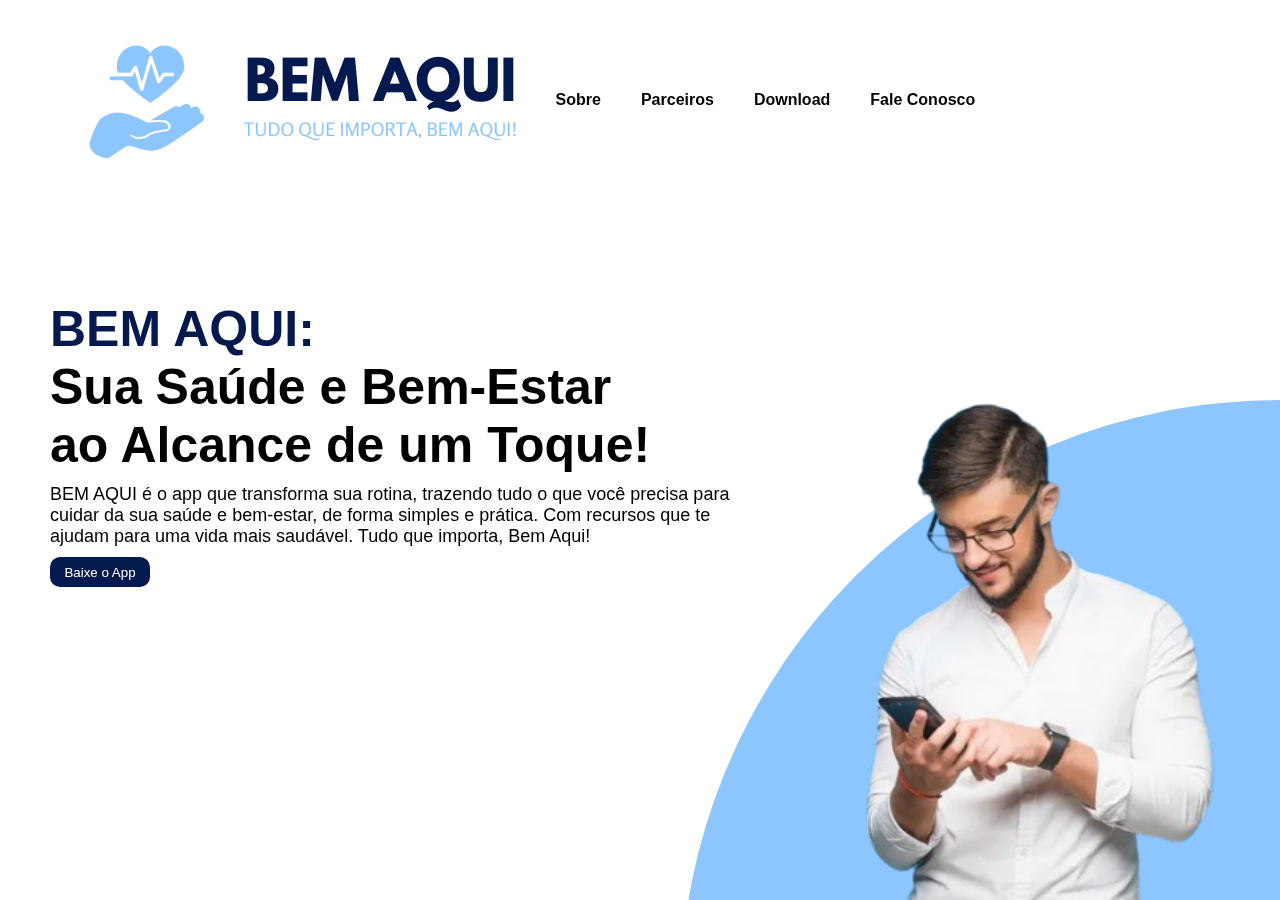
==== index.html @ c44b1de9 "Add files via upload" ====
<!DOCTYPE html>
<html lang="pt-br">

<head>
    <meta charset="UTF-8">
    <meta name="viewport" content="width=device-width, initial-scale=1.0">
    <title>ITINERÁRIO EXTENSIONISTA IV</title>
    <link rel="stylesheet" href="css/style.css">
    
</head>

<body>
    <header>
        <div class="center">
            <div class="logo"><img src="assests/LOGOS/horizontal1.png" alt="logo"></div>
            <div class="menu">
                <a href="#">Sobre</a>
                <a href="#">Parceiros</a>
                <a href="#">Download</a>
                <a href="#">Fale Conosco</a>
            </div>
        </div>
    </header>
    <section class="sobre">
        <div class="extra">
            <img src="assests/homemcelular.png" alt="Homem mexendo no celular">
        </div>
    </section>
    <div class="texto-sobre">
        <h1><span> BEM AQUI: </span> <br /> Sua Saúde e Bem-Estar <br /> ao Alcance de um Toque!
        </h1>
        <p>BEM AQUI é o app que transforma sua rotina, trazendo tudo o que você precisa para cuidar da sua saúde e bem-estar, de forma simples e prática. Com recursos que te ajudam para uma vida mais saudável. Tudo que importa, Bem Aqui!</p>
        <button class="botao">Baixe o App</button>
    </div>
</body>

</html>
---- css/style.css ----
* {
    margin: 0;
    padding: 0;
    box-sizing: border-box;
    font-family: 'Helvetica', 'Poppins';
}

.center {
    display: flex;
    flex-wrap: wrap;
    justify-content: space-between;
    max-width: 1280px;
    padding: 0 2%;
}

html,
body {
    height: 100%;
    overflow-y: hidden;
    overflow-x: hidden;
}

header {
    padding: 10px 0;
    display: flex;
    justify-content: space-between;
    align-items: center;
    width: 100%;
    height: 200px;
    max-height: 100%;
    position: relative;
}

.logo {
    width: 20%;
    margin-left: 30px;
}

.menu {
    right: 0;
    display: flex;
    justify-content: flex-end;
    align-items: center;
    padding-right: 30px;
    gap: 20px;
}

.menu a {
    color: black;
    text-decoration: none;
    font-weight: bold;
    margin-right: 20px;
}

section.sobre {
    height: cal(100% - 200px);
    position: relative;
}

.extra {
    position: fixed;
    bottom: -700px;
    right: -600px;
    width: 1200px;
    height: 1200px;
    border-radius: 50%;
    background-color: #8dc6ff;
    z-index: -1;
    overflow: hidden;
    /* Garante que nada ultrapasse os limites */
    display: flex;
    justify-content: flex-end;
    /* Mantém a imagem à direita */
    align-items: flex-end;
    /* Posiciona a imagem no final da div */
}

.extra img {

    position: fixed;
    bottom: 0;
    /* Faz a imagem encostar no final da tela */
    right: -60px;
    /* Ajuste conforme necessário para posicionar melhor */
    height: 500px;
    /* Ajuste o tamanho conforme necessário */
    width: auto;
}

.texto-sobre {
    margin-top: 100px;
    margin-left: 50px;
    font-family: 'Montserrat';
}

.texto-sobre h1 {
    font-size: 50px;
}

.texto-sobre h1 span {
    color: #04194d;
    font-weight: bold;
}

.texto-sobre p {
    margin: 10px 0;
    color: black;
    font-size: 18px;
    max-width:700px;
}

.texto-sobre button {
    border: 0;
    background-color: #04194d;
    color: white;
    border-radius: 10px;
    width: 100px;
    height: 30px;
    cursor: pointer;
}
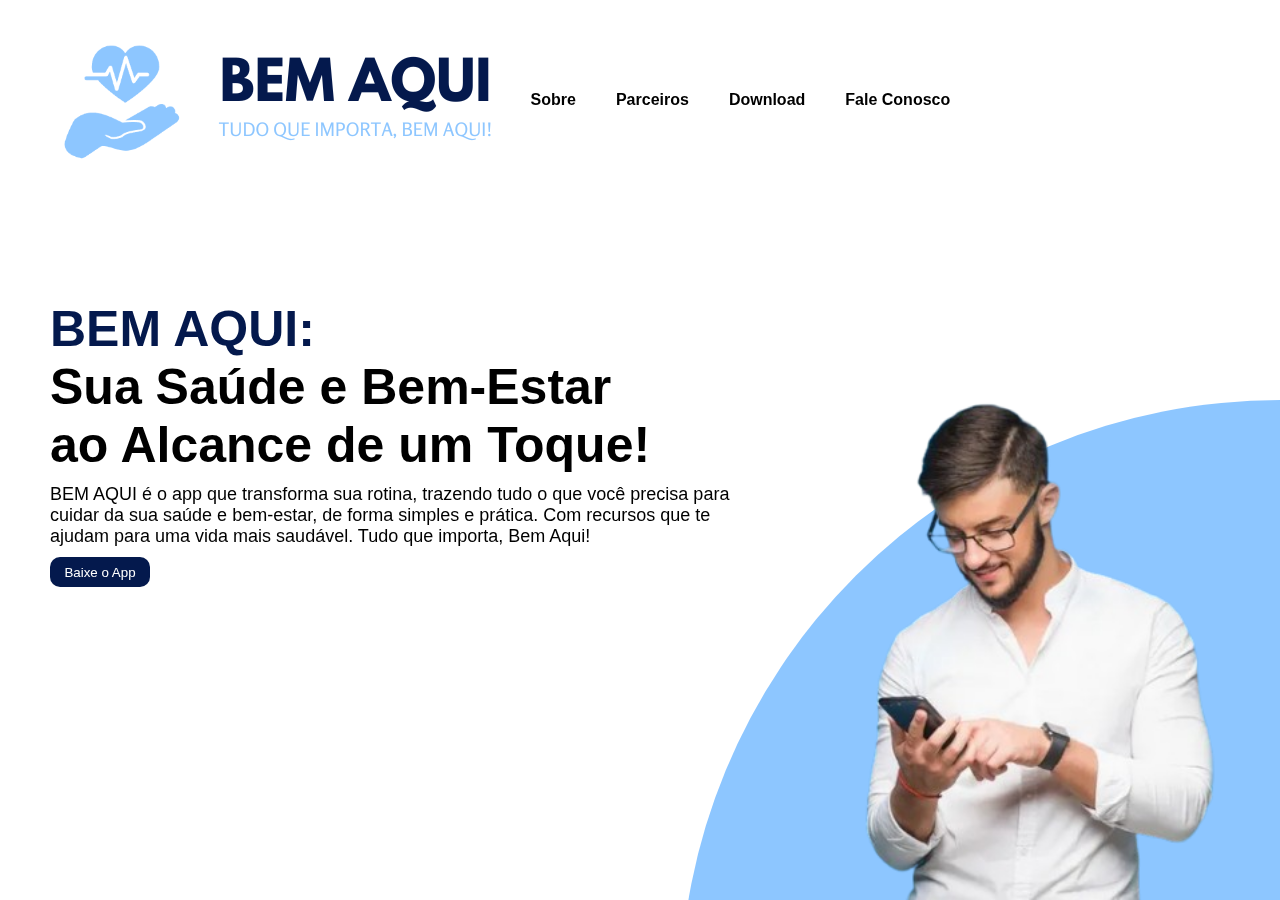
==== commit 52284996: "Add files via upload" ====
--- a/index.html
+++ b/index.html
@@ -14,7 +14,7 @@
         <div class="center">
             <div class="logo"><img src="assests/LOGOS/horizontal1.png" alt="logo"></div>
             <div class="menu">
-                <a href="#">Sobre</a>
+                <a href="sobre.html">Sobre</a>
                 <a href="#">Parceiros</a>
                 <a href="#">Download</a>
                 <a href="#">Fale Conosco</a>
--- a/css/style.css
+++ b/css/style.css
@@ -1,6 +1,5 @@
 * {
     margin: 0;
-    padding: 0;
     box-sizing: border-box;
     font-family: 'Helvetica', 'Poppins';
 }
@@ -9,14 +8,12 @@
     display: flex;
     flex-wrap: wrap;
     justify-content: space-between;
-    max-width: 1280px;
+    max-width: 1100px;
     padding: 0 2%;
 }
 
 html,
 body {
-    height: 100%;
-    overflow-y: hidden;
     overflow-x: hidden;
 }
 
@@ -33,7 +30,7 @@
 
 .logo {
     width: 20%;
-    margin-left: 30px;
+    margin-left: 5px;
 }
 
 .menu {
@@ -90,6 +87,7 @@
 .texto-sobre {
     margin-top: 100px;
     margin-left: 50px;
+    margin-right: 50px;
     font-family: 'Montserrat';
 }
 
